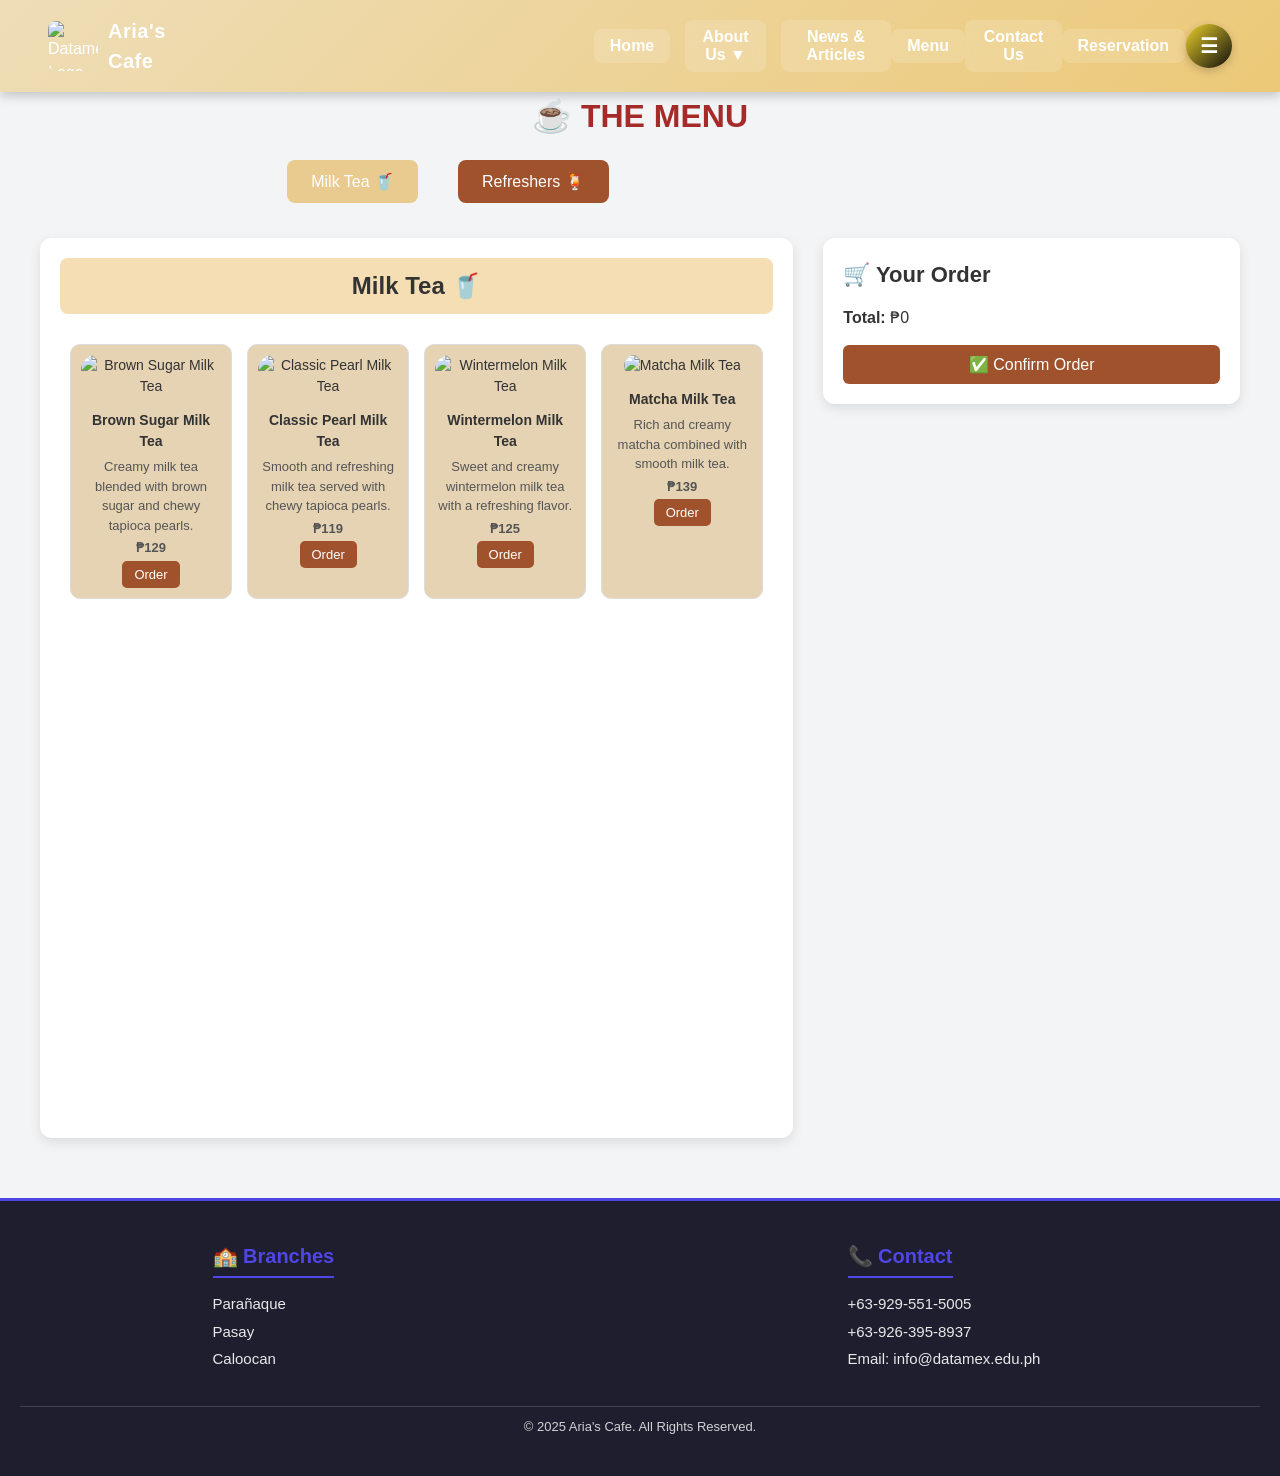
==== menu.html @ 51f691fb "Add files via upload" ====
<!DOCTYPE html>
<html lang="en">
<head>
<meta charset="UTF-8">
<meta name="viewport" content="width=device-width, initial-scale=1.0">
<title>Aria's Cafe | Menu</title>

<link rel="stylesheet" href="dcsa.css">

<style>
/* MENU + CART LAYOUT */
.menu-cart-container{
  display:flex;
  gap:30px;
  align-items:flex-start;
  max-width:1200px;
  margin:30px auto;
}

/* LEFT MENU AREA */
.menu-section{
  flex:2;
}

/* RIGHT CART */
#cart{
  flex:1;
  position:sticky;
  top:100px;
  height:fit-content;
}

/* MOBILE */
@media(max-width:900px){
  .menu-cart-container{
    flex-direction:column;
  }
  #cart{
    position:static;
  }
}

.checkout-box{
  width:750px;
  max-width:95%;
  max-height:90vh;
  overflow-y:auto;

  background:white;
  padding:30px;
  border-radius:25px;
  box-shadow:0 15px 40px rgba(0,0,0,.25);
}

.checkout-box h2{
  text-align:center;
  color:brown;
  margin-bottom:20px;
}

.order-summary{
  background:#faf7ef;
  padding:15px;
  border-radius:12px;
  margin-bottom:20px;
}

.order-summary h3{
  margin-top:0;
  color:brown;
}

.order-summary p{
  display:flex;
  justify-content:space-between;
}

.grand-total{
  font-size:18px;
  color:brown;
}

.checkout-group{
  margin-bottom:15px;
}

.checkout-group label{
  display:block;
  margin-bottom:6px;
  font-weight:bold;
}

.checkout-group input,
.checkout-group select{
  width:100%;
  padding:12px;
  border:1px solid #ddd;
  border-radius:10px;
  box-sizing:border-box;
}

.delivery-info{
  background:#fff7d6;
  padding:12px;
  border-radius:10px;
  margin:15px 0;
  text-align:center;
}

.checkout-buttons{
  display:flex;
  gap:10px;
}

.btn-confirm,
.btn-cancel{
  flex:1;
  padding:12px;
  border:none;
  border-radius:10px;
  cursor:pointer;
  font-size:15px;
}

.btn-confirm{
  background:brown;
  color:white;
}

.btn-cancel{
  background:#ddd;
}

.gcash-qr{
  width:150px;
  max-width:100%;
  display:block;
  margin:20px auto;
  border-radius:20px;
  box-shadow:0 6px 20px rgba(0,0,0,.2);
}
</style>

</head>
<body>

<!-- ===== NAVIGATION ===== -->
<nav>
  <div style="display: flex; align-items: center; gap: 10px;">
    <img src="img/olog.jpg" alt="Datamex Logo" style="width: 50px; height: 50px;">
    <strong>Aria's Cafe</strong>
  </div>
  
  <div class="nav-buttons">
    <button class="btn" onclick="window.location.href='index.html'">Home</button>
    <div class="dropdown">
      <button class="btn">About Us ▼</button>
      <div class="dropdown-content">
        <button onclick="window.location.href='history.html'">Our History</button>   
        <button onclick="window.location.href='mission.html'">Our Mission & Vision</button>
      </div>
    </div>

    <button class="btn" onclick="window.location.href='news.html'">News & Articles</button>
  </div>

  <button class="btn" onclick="window.location.href='menu.html'">Menu</button>
</div>

  <button class="btn" onclick="window.location.href='contact.html'">Contact Us</button>
</div>

<button class="btn" onclick="window.location.href='reservation.html'">Reservation</button>
</div>

  <div class="profile-wrapper" id="profileWrapper">
    <button id="profileBtn" class="profile-btn" aria-haspopup="true" aria-expanded="false">☰</button>
    <ul id="profileMenu" class="profile-menu">
      <li><a href="profile.html" class="profile-item">👤 My Profile</a></li>
      <li><a href="login.html" id="logoutBtn" class="profile-item">➜] Logout</a></li>
    </ul>
  </div>
</nav>

<!-- ================= MENU SECTION ================= -->
<section class="section">

<h2 style="text-align:center;font-size:32px;color:brown;">
☕ THE MENU
</h2>

<!-- MENU TABS -->
<div class="menu-tabs">
  <button class="tablink active" onclick="openMenu('hot',this)">Milk Tea 🥤</button>
  <button class="tablink" onclick="openMenu('iced',this)">Refreshers 🍹</button>
</div>

<div class="menu-cart-container">

<!-- ================= LEFT MENU ================= -->
<div class="menu-section">

 <!-- HOT -->
<div id="hot" class="menu" style="display:block">
  <h2>Milk Tea 🥤</h2>
  <div class="menu-grid" id="hotList"></div>
</div>

<!-- ICED -->
<div id="iced" class="menu">
  <h2>Refreshers 🍹</h2>
  <div class="menu-grid" id="icedList"></div>
</div>

</div>

<!-- ================= CART ================= -->
<div id="cart" class="cart-container">
  <h3>🛒 Your Order</h3>

  <ul id="cart-list" class="cart-list"></ul>

  <p class="cart-total">
    <strong>Total:</strong> ₱<span id="cart-total">0</span>
  </p>

  <button id="confirm-btn" class="confirm-btn" onclick="openCheckout()">
    ✅ Confirm Order
  </button>
</div>

<!-- ================= POPUP ================= -->
<div id="popup" class="popup">
  <div class="popup-content">
    <h3 id="popup-title">Item Added</h3>
    <p id="popup-message"></p>
  </div>
</div>

</section>

<!-- ================= CHECKOUT MODAL ================= -->
<div id="checkoutModal" class="checkout-overlay">

  <div class="checkout-box">

    <h2>🧾 Checkout</h2>

    <!-- ORDER SUMMARY -->
    <div class="order-summary">

      <h3>🛒 Order Summary</h3>

      <div id="checkoutItems"></div>

    </div>

    <!-- CUSTOMER INFO -->

    <div class="checkout-group">
      <label>👤 Full Name</label>
      <input
        type="text"
        id="cName"
        readonly
      >
    </div>

    <div class="checkout-group">
      <label>📱 Phone Number</label>
      <input
        type="tel"
        id="cPhone"
        placeholder="09XXXXXXXXXX"
      >
    </div>

    <div class="checkout-group">
      <label>📍 Delivery Address</label>
      <input
        type="text"
        id="cAddress"
        placeholder="Enter complete address"
      >
    </div>

    <div class="checkout-group">
      <label>💳 Payment Method</label>

      <select id="cPayment" onchange="toggleGCash(); updateTotal();">
        <option value="COD">
          Cash on Delivery
        </option>

        <option value="GCash">
          GCash
        </option>
      </select>
    </div>

    <!-- GCash Section -->

    <div
      id="gcashField"
      class="checkout-group"
      style="display:none;"
    >

      <h4>💳 GCash Payment</h4>

      <p style="text-align:center;">
        Send payment to:
        <strong>09123456789</strong>
      </p>

      <img
        src="img/QR Code.png"
        alt="GCash QR Code"
        class="gcash-qr"
      >

      <label>Reference Number</label>

      <input
        type="text"
        id="referenceNumber"
        placeholder="Enter GCash Reference Number"
      >

    </div>

    <!-- DELIVERY INFO -->

    <div class="delivery-info">
      🚚 Estimated Delivery:
      <strong>20 - 30 Minutes</strong>
    </div>

    <!-- TOTAL SECTION -->

    <div class="checkout-total-box">

      <div class="total-row">
        <span>Subtotal</span>
        <strong>
          ₱<span id="checkoutSubtotal">0</span>
        </strong>
      </div>

      <div class="total-row">
        <span>Delivery Fee</span>
        <strong>₱<span id="checkoutDeliveryFee">0</span></strong>
      </div>

      <div class="total-row grand-total">
        <span>Total</span>
        <strong>
          ₱<span id="checkoutTotal">0</span>
        </strong>
      </div>

    </div>

    <!-- BUTTONS -->

    <div class="checkout-buttons">

      <button
        class="btn-confirm"
        onclick="placeOrder()"
      >
        ✅ Place Order
      </button>

      <button
        class="btn-cancel"
        onclick="closeCheckout()"
      >
        Cancel
      </button>

    </div>

  </div>

</div>

<!-- ================= FOOTER ================= -->
<footer>
  <div class="footer-container">

    <div class="footer-section">
      <h2>🏫 Branches</h2>
      <p>Parañaque</p>
      <p>Pasay</p>
      <p>Caloocan</p>
    </div>

    <div class="footer-section">
      <h2>📞 Contact</h2>
      <p>+63-929-551-5005</p>
      <p>+63-926-395-8937</p>
      <p>Email: info@datamex.edu.ph</p>
    </div>

  </div>

  <p class="footer-bottom">
    © 2025 Aria's Cafe. All Rights Reserved.
  </p>
</footer>
<script>
const currentUser =
  JSON.parse(localStorage.getItem("currentUser"));
  
  const ordersKey =
  "orders_" + currentUser.email;
  
  let orders =
  JSON.parse(localStorage.getItem(ordersKey)) || [];
  
  const newOrder = {
    id: Date.now(),
    userId: currentUser.id,
    userName: currentUser.name,
    userEmail: currentUser.email,
  
    name: product.name,
    price: product.price,
    image: product.image,
  
    status: "Pending"
  };
  
  orders.push(newOrder);
  
  localStorage.setItem(
    ordersKey,
    JSON.stringify(orders)
  );
</script>
<script src="dcsa.js"></script>

</body>
</html>
---- dcsa.css ----
/* =====================================
   GLOBAL STYLES
===================================== */
* {
  box-sizing: border-box;
  margin: 0;
  padding: 0;
}

body {
  font-family: "Segoe UI", Arial, sans-serif;
  background-color: #f3f4f6;
  color: #333;
  line-height: 1.5;
  display: flex;
  flex-direction: column;
  min-height: 100vh;
}

/* Containers */
.container {
  padding: 1rem;
}

.page, main, .content-wrapper {
  flex: 1;
  min-height: 100vh;
}

/* =====================================
   NAVIGATION BAR
===================================== */
nav {
  background: linear-gradient(135deg, #eeddb7, #ecc978);
  color: white;
  padding: 1rem 3rem;
  display: flex;
  justify-content: space-between;
  align-items: center;
  box-shadow: 0 4px 10px rgba(0,0,0,0.2);
  position: sticky;
  top: 0;
  z-index: 1000;
}

nav img {
  border-radius: 8px;
}

nav strong {
  font-size: 20px;
  letter-spacing: 0.5px;
}

.nav-buttons {
  display: flex;
  align-items: center;
  gap: 15px;
  margin-left: 35%;
}

/* Navigation Buttons */
nav button {
  padding: 8px 16px;
  border: none;
  border-radius: 8px;
  cursor: pointer;
  font-size: 16px;
  font-weight: bold;
  transition: all 0.3s ease;
}

nav .btn {
  background: rgba(255, 255, 255, 0.15);
  color: #fff;
  backdrop-filter: blur(6px);
}

nav .btn:hover {
  color: black;
  background-color: white;
  transform: translateY(-2px);
}

nav .btn-outline {
  background: transparent;
  border: 2px solid white;
  color: white;
}

nav .btn-outline:hover {
  background: white;
  color: #b22222;
  transform: translateY(-2px);
}

/* Dropdown */
.dropdown {
  position: relative;
  display: inline-block;
}

.dropdown-content {
  display: none;
  position: absolute;
  background: #f9f9f9;
  min-width: 160px;
  border-radius: 6px;
  box-shadow: 0px 4px 10px rgba(0,0,0,0.1);
  overflow: hidden;
  z-index: 1;
}

.dropdown-content button {
  width: 100%;
  background: none;
  border: none;
  color: #333;
  text-align: left;
  padding: 10px 15px;
  font-size: 14px;
  cursor: pointer;
  transition: background 0.2s;
}

.dropdown-content button:hover {
  background: #e3a023;
  color: white;
}

.dropdown:hover .dropdown-content {
  display: block;
}

/* =====================================
   PROFILE DROPDOWN
===================================== */
.profile-wrapper {
  position: relative;
  display: inline-block;
}

.profile-btn {
  background: linear-gradient(135deg, #ead02a, #0e0d0d);
  color: white;
  font-size: 20px;
  padding: 10px 14px;
  border: none;
  border-radius: 50%;
  cursor: pointer;
  transition: all 0.3s ease;
  box-shadow: 0 3px 10px rgba(0,0,0,0.2);
}

.profile-btn:hover {
  transform: scale(1.1);
  background: linear-gradient(135deg, #0e0d0d, #ead02a);
}

.profile-menu {
  position: absolute;
  top: 55px;
  right: 0;
  background: white;
  border-radius: 10px;
  list-style: none;
  padding: 8px 0;
  margin: 0;
  width: 170px;
  box-shadow: 0 6px 20px rgba(0,0,0,0.15);
  display: none;
  opacity: 0;
  transform: translateY(-10px);
  transition: all 0.25s ease;
  z-index: 999;
}

.profile-menu.show {
  display: block;
  opacity: 1;
  transform: translateY(0);
}

.profile-item {
  display: block;
  padding: 10px 15px;
  text-decoration: none;
  color: #333;
  font-weight: 500;
  transition: background 0.3s, color 0.3s;
}

.profile-item:hover {
  background: linear-gradient(135deg, #004aad1a, #8000001a);
  color: #800000;
}

/* =====================================
   CONTENT & CARDS
===================================== */
.bgimg {
  background: url("img/gb.jpg") center/cover no-repeat;
  min-height: 100vh;
  position: relative;
  color: #e5dcc159;
}

.card {
  background: #fff;
  padding: 1.5rem;
  border-radius: 10px;
  margin-bottom: 1.5rem;
  box-shadow: 0 4px 10px rgba(0,0,0,0.08);
  transition: transform 0.2s ease, box-shadow 0.2s ease;
}

.card:hover {
  transform: translateY(-3px);
  box-shadow: 0 6px 14px rgba(0,0,0,0.12);
}

/* Inputs */
.input {
  width: 100%;
  padding: 10px 12px;
  margin: 8px 0;
  border: 1.5px solid #d1d5db;
  border-radius: 6px;
  font-size: 15px;
  outline: none;
  transition: border-color 0.2s, box-shadow 0.2s;
}

.input:focus {
  border-color: #4F46E5;
  box-shadow: 0 0 0 3px rgba(79, 70, 229, 0.15);
}

/* Buttons */
.btn-main {
  background: linear-gradient(135deg, #4F46E5, #6366F1);
  color: #fff;
  border: none;
  padding: 10px 18px;
  border-radius: 6px;
  cursor: pointer;
  font-size: 15px;
  font-weight: 500;
  transition: background 0.2s ease, transform 0.1s ease;
}

.btn-main:hover {
  background: linear-gradient(135deg, #4338CA, #4F46E5);
  transform: translateY(-1px);
}

.btn-main:active {
  transform: translateY(1px);
  opacity: 0.9;
}

/* Tables */
table {
  width: 100%;
  border-collapse: collapse;
  margin-top: 10px;
  font-size: 14px;
}

th, td {
  padding: 8px;
  border-bottom: 1px solid #ddd;
  text-align: left;
}

th {
  background: #f3f4f6;
}

.menu {
  display: none;
  max-width: 900px;
  min-height: 100vh;
  margin: 30px auto;
  padding: 20px;
  border-radius: 12px;
  background: #fff;
  box-shadow: 0 4px 12px rgba(0,0,0,0.1);
}

.menu h2 {
  text-align: center;
  background-color: wheat;
  padding: 10px;
  border-radius: 8px;
  margin-bottom: 20px;
}

.menu-grid {
  display: grid;
  grid-template-columns: repeat(auto-fill, minmax(140px, 1fr));
  grid-auto-rows: 1fr;   /* Keeps row height consistent */
  gap: 15px;
  max-height: 550px;   
  overflow-y: auto;     
  padding: 10px;
}

.menu-item {
  background: rgb(229, 211, 179);
  border: 1px solid #ddd;
  border-radius: 10px;
  padding: 10px;
  text-align: center;
  font-size: 14px;
}

.menu-item img {
  width: 100%;
  height: 150px;   /* smaller images */
  object-fit: cover;
  border-radius: 8px;
  margin-bottom: 8px;
}

.menu-item h5 {
  margin: 5px 0;
  font-size: 14px;
  font-weight: 600;
  color: #333;
}

.menu-description{
  font-size:13px;
  color:#777;
  line-height:1.5;
  min-height:40px;
  margin:8px 10px;
}

.menu-price{
  font-size:17px;
  font-weight:bold;
  color:brown;
  margin:8px 0;
}

.menu-item{
  text-align:center;
}

.menu-item img{
  width:100%;
  height:180px;
  object-fit:cover;
  border-radius:15px;
}

.menu-item p {
  margin: 3px 0;
  color: #555;
  font-size: 13px;
}

.menu-item button {
  background: #a0522d;
  color: white;
  border: none;
  padding: 6px 12px;
  border-radius: 5px;
  cursor: pointer;
  font-size: 13px;
}

.menu-item button:hover {
  background: #8b3e1e;
}

/* Tabs */
.menu-tabs {
  display: flex;
  justify-content: center;
  margin-top: 20px;
  margin-bottom: -25px;
  gap: 40px;
  margin-right: 30%;
}

.tablink {
  background-color: #a0522d;
  color: #fff;
  border: none;
  padding: 12px 24px;
  border-radius: 8px;
  cursor: pointer;
  font-size: 16px;
  transition: 0.3s;
}

.tablink:hover {
  background-color: #8b3e1e;
  transform: translateY(-2px);
}

.tablink.active {
  background-color:  rgb(233, 202, 143);  
}


.order-btn, .remove-btn, #confirm-btn {
  background: #a0522d;
  color: #fff;
  border: none;
  padding: 8px 14px;
  border-radius: 6px;
  cursor: pointer;
  transition: 0.3s;
}

.order-btn:hover, .remove-btn:hover, #confirm-btn:hover {
  background: #8b3e1e;
}

.remove-btn {
  margin-left: 10px;
  background: rgb(237, 232, 233);
}


/* ================================
   CART SECTION
================================ */

#cart {
  max-width: 650px;
  margin: 30px auto;
  padding: 20px;
  background: #ffffff;
  border-radius: 12px;
  box-shadow: 0 4px 12px rgba(0,0,0,0.1);
}

#cart h3 {
  margin-bottom: 15px;
  font-size: 22px;
}

/* Cart List */
#cart ul {
  list-style: none;
  padding: 0;
  margin: 0;
}

/* Each Cart Item */
#cart-list li {
  display: flex;
  align-items: center;
  gap: 12px;
  margin-bottom: 10px;
  padding: 8px;
  border-bottom: 1px solid #eee;
}

/* Product Image */
.cart-img {
  width: 45px;
  height: 45px;
  object-fit: cover;
  border-radius: 6px;
}

/* Item Info */
.cart-info {
  flex: 1;
  font-size: 14px;
}

/* Remove Button */
.remove-btn {
  cursor: pointer;
  color: red;
  font-size: 12px;
  transition: 0.2s;
}

.remove-btn:hover {
  transform: scale(1.1);
}

/* Confirm Order Button */
#confirm-btn {
  margin-top: 15px;
  width: 100%;
  font-size: 16px;
  padding: 10px;

}
/* Popup overlay */
.popup {
display: none; 
position: fixed;
z-index: 2000; 
left: 0;
top: 0;
width: 100%; 
height: 100%; 
background: rgba(0,0,0,0.4); 
justify-content: center;
align-items: center;
}

/* Popup box */
.popup-content {
position: relative;
background: #fff;
padding: 20px;
border-radius: 12px;
width: 300px;
text-align: center;
box-shadow: 0 4px 10px rgba(0,0,0,0.3); 
animation: pop 0.3s ease-in-out;
}

@keyframes pop {
from { transform: scale(0.7); opacity: 0; }
to { transform: scale(1); opacity: 1; }
}

/* CHECKOUT OVERLAY */
.checkout-overlay{
  display:none;
  position:fixed;
  top:0; left:0;
  width:100%; height:100%;
  background:rgba(0,0,0,0.6);
  justify-content:center;
  align-items:center;
  z-index:999;
}

/* BOX */
.checkout-box{
  background:white;
  padding:25px;
  border-radius:12px;
  width:320px;
  animation:fadeIn 0.3s ease;
}

/* GROUP */
.checkout-group{
  margin-bottom:12px;
  display:flex;
  flex-direction:column;
}

.checkout-group label{
  font-size:14px;
  margin-bottom:5px;
}

.checkout-group input,
.checkout-group select{
  padding:10px;
  border-radius:6px;
  border:1px solid #ccc;
}

/* BUTTONS */
.checkout-buttons{
  display:flex;
  gap:10px;
  margin-top:10px;
}

.btn-confirm{
  flex:1;
  background:brown;
  color:white;
  border:none;
  padding:10px;
  border-radius:6px;
  cursor:pointer;
}

.btn-cancel{
  flex:1;
  background:#ddd;
  border:none;
  padding:10px;
  border-radius:6px;
  cursor:pointer;
}

/* ANIMATION */
@keyframes fadeIn{
  from{opacity:0; transform:scale(0.9);}
  to{opacity:1; transform:scale(1);}
}

/* =====================================
   RESERVATION SECTION - LARGE
===================================== */

.reservation-section {
  width: 100%;
  max-width: 750px;
  margin: 40px auto;
  padding: 45px 55px;
  background: #fff8f0;
  border-radius: 18px;
  box-shadow: 0 8px 25px rgba(0,0,0,0.12);
  text-align: center;
  font-family: "Poppins", sans-serif;
}

/* Reservation Title */
.reservation-section h3 {
  font-size: 30px;
  color: #6b4226;
  margin-bottom: 10px;
}

/* Description */
.reservation-section p {
  font-size: 17px;
  color: #555;
  margin-bottom: 30px;
}

/* Form */
.reservation-form {
  width: 100%;
}

/* Form Groups */
.reservation-form .form-group {
  margin-bottom: 24px;
  text-align: left;
}

/* Labels */
.reservation-form label {
  font-size: 16px;
  font-weight: 700;
  display: block;
  margin-bottom: 8px;
  color: #6b4226;
}

/* Input Fields */
.reservation-form input,
.reservation-form select {
  width: 100%;
  height: 52px;
  padding: 12px 16px;
  border: 1.5px solid #d1bfa7;
  border-radius: 10px;
  font-size: 16px;
  outline: none;
  background: white;
  transition: 0.3s;
}

/* Focus */
.reservation-form input:focus,
.reservation-form select:focus {
  border-color: #b17852;
  box-shadow: 0 0 8px rgba(177,120,82,0.35);
}

/* Reserve Button */
.reserve-btn {
  width: 100%;
  height: 55px;
  padding: 14px;
  margin-top: 8px;
  background: #b17852;
  color: white;
  font-size: 18px;
  font-weight: bold;
  border: none;
  border-radius: 10px;
  cursor: pointer;
  transition: 0.3s;
}

.reserve-btn:hover {
  background: #6b4226;
  transform: translateY(-2px);
  box-shadow: 0 5px 12px rgba(0,0,0,0.15);
}

/* =====================================
   FOOTER
===================================== */
footer {
  background: #1e1e2f;
  color: white;
  padding: 40px 20px;
  border-top: 3px solid #4F46E5;
  margin-top: auto;
}

.footer-container {
  display: flex;
  justify-content: space-around;
  flex-wrap: wrap;
  gap: 30px;
}

.footer-section {
  min-width: 220px;
}

.footer-section h2 {
  color: #4F46E5;
  font-size: 20px;
  margin-bottom: 10px;
  border-bottom: 2px solid #4F46E5;
  display: inline-block;
  padding-bottom: 5px;
}

.footer-section p {
  margin: 5px 0;
  font-size: 15px;
  opacity: 0.9;
}

.footer-section a {
  color: #bbb;
  text-decoration: none;
  transition: color 0.2s;
}

.footer-section a:hover {
  color: #fff;
}

.footer-bottom {
  text-align: center;
  border-top: 1px solid rgba(255,255,255,0.2);
  margin-top: 30px;
  padding-top: 10px;
  font-size: 13px;
  opacity: 0.8;
}

@media (max-width: 600px) {
  .footer-container {
    flex-direction: column;
    align-items: center;
    text-align: center;
  }
}

/* =====================================
   HOME HERO SECTION
===================================== */

.home-hero {
  position: relative;
  min-height: 680px;
  background-image: url("img/gb.jpg");
  background-size: cover;
  background-position: center;
  display: flex;
  align-items: center;
  justify-content: center;
  overflow: hidden;
}

.hero-overlay {
  position: absolute;
  inset: 0;
  background: linear-gradient(
    90deg,
    rgba(35, 20, 10, 0.82),
    rgba(35, 20, 10, 0.48),
    rgba(35, 20, 10, 0.25)
  );
}

.hero-content {
  position: relative;
  z-index: 2;
  text-align: center;
  color: white;
  max-width: 850px;
  padding: 40px 20px;
  animation: heroFade 1s ease;
}

.hero-small {
  font-size: 18px;
  font-weight: bold;
  letter-spacing: 5px;
  margin-bottom: 10px;
  color: #f4d49a;
}

.hero-content h1 {
  font-family: Georgia, serif;
  font-size: 72px;
  margin: 0;
  text-shadow: 3px 4px 10px rgba(0,0,0,0.5);
}

.hero-subtitle {
  font-family: "Brush Script MT", cursive;
  font-size: 35px;
  margin-top: 5px;
}

.hero-description {
  max-width: 600px;
  margin: 20px auto;
  font-size: 18px;
  line-height: 1.7;
  color: #f5eee6;
}

.hero-buttons {
  display: flex;
  justify-content: center;
  gap: 15px;
  margin-top: 30px;
  flex-wrap: wrap;
}

.hero-btn {
  border: none;
  padding: 14px 28px;
  border-radius: 30px;
  background: #a0522d;
  color: white;
  font-size: 16px;
  font-weight: bold;
  cursor: pointer;
  transition: 0.3s;
  box-shadow: 0 5px 15px rgba(0,0,0,0.25);
}

.hero-btn:hover {
  background: #7d3b20;
  transform: translateY(-3px);
}

.hero-btn.outline {
  background: rgba(255,255,255,0.12);
  border: 2px solid white;
}

.hero-btn.outline:hover {
  background: white;
  color: #6b4226;
}

@keyframes heroFade {
  from {
    opacity: 0;
    transform: translateY(25px);
  }

  to {
    opacity: 1;
    transform: translateY(0);
  }
}


/* =====================================
   FEATURED SECTION
===================================== */

.featured-section {
  background: #fff8ef;
  padding: 70px 8%;
}

.section-title {
  text-align: center;
  margin-bottom: 45px;
}

.section-title p {
  color: #a0522d;
  font-size: 14px;
  font-weight: bold;
  letter-spacing: 3px;
  margin-bottom: 5px;
}

.section-title h2 {
  color: #4b2e1f;
  font-family: Georgia, serif;
  font-size: 36px;
  margin-bottom: 10px;
}

.section-title span {
  font-size: 28px;
}

.featured-grid {
  display: grid;
  grid-template-columns: repeat(3, 1fr);
  gap: 25px;
  max-width: 1100px;
  margin: auto;
}

.featured-card {
  background: white;
  border-radius: 18px;
  overflow: hidden;
  box-shadow: 0 6px 20px rgba(0,0,0,0.12);
  transition: 0.3s;
}

.featured-card:hover {
  transform: translateY(-8px);
  box-shadow: 0 12px 28px rgba(0,0,0,0.18);
}

.featured-card img {
  width: 100%;
  height: 320px;
  object-fit: cover;
  display: block;
}

.featured-info {
  padding: 22px;
  text-align: center;
}

.featured-info h3 {
  color: #6b4226;
  font-size: 22px;
  margin-bottom: 8px;
}

.featured-info p {
  color: #777;
  font-size: 14px;
  line-height: 1.6;
}


/* =====================================
   HOME RESPONSIVE
===================================== */

@media (max-width: 800px) {

  .hero-content h1 {
    font-size: 52px;
  }

  .hero-subtitle {
    font-size: 28px;
  }

  .featured-grid {
    grid-template-columns: 1fr;
    max-width: 500px;
  }

}

@media (max-width: 500px) {

  .home-hero {
    min-height: 600px;
  }

  .hero-content h1 {
    font-size: 42px;
  }

  .hero-subtitle {
    font-size: 24px;
  }

  .hero-description {
    font-size: 15px;
  }

  .hero-btn {
    width: 100%;
  }

}
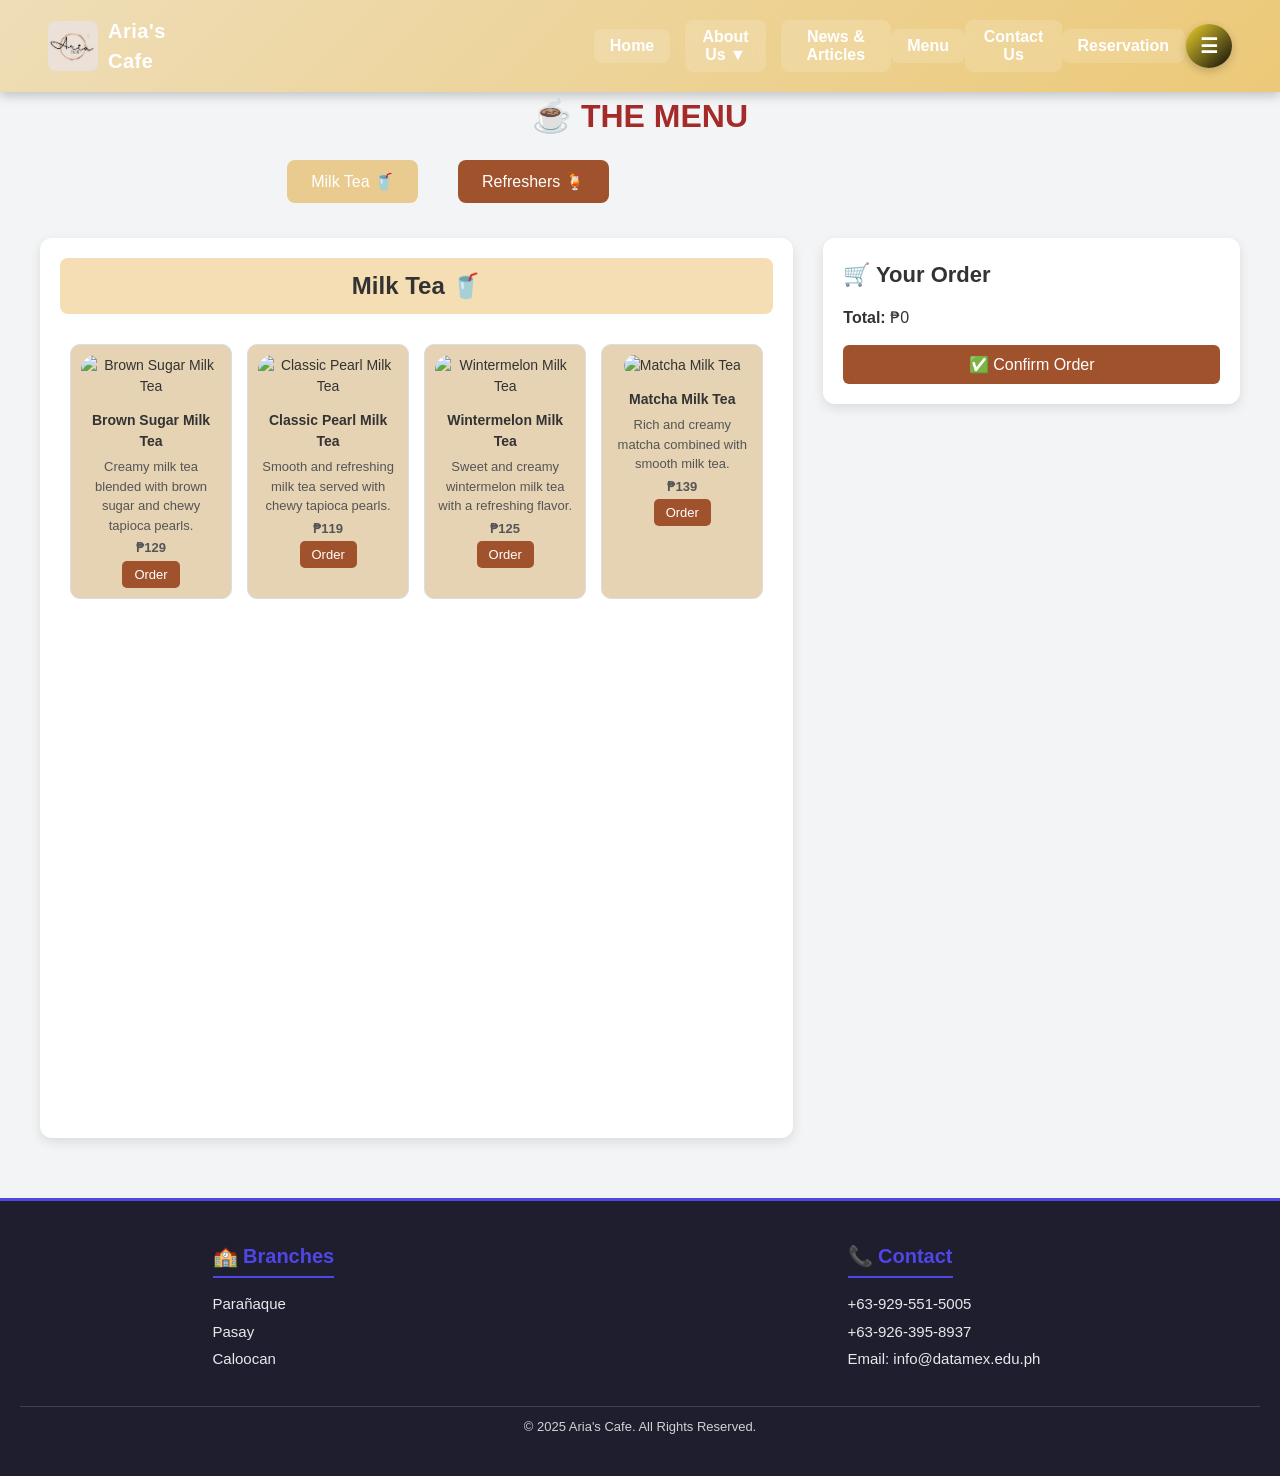
==== commit 19051596: "Update menu.html" ====
--- a/menu.html
+++ b/menu.html
@@ -147,7 +147,7 @@
 <!-- ===== NAVIGATION ===== -->
 <nav>
   <div style="display: flex; align-items: center; gap: 10px;">
-    <img src="img/olog.jpg" alt="Datamex Logo" style="width: 50px; height: 50px;">
+    <img src="olog.jpg" alt="Datamex Logo" style="width: 50px; height: 50px;">
     <strong>Aria's Cafe</strong>
   </div>
   
@@ -442,4 +442,4 @@
 <script src="dcsa.js"></script>
 
 </body>
-</html>+</html>
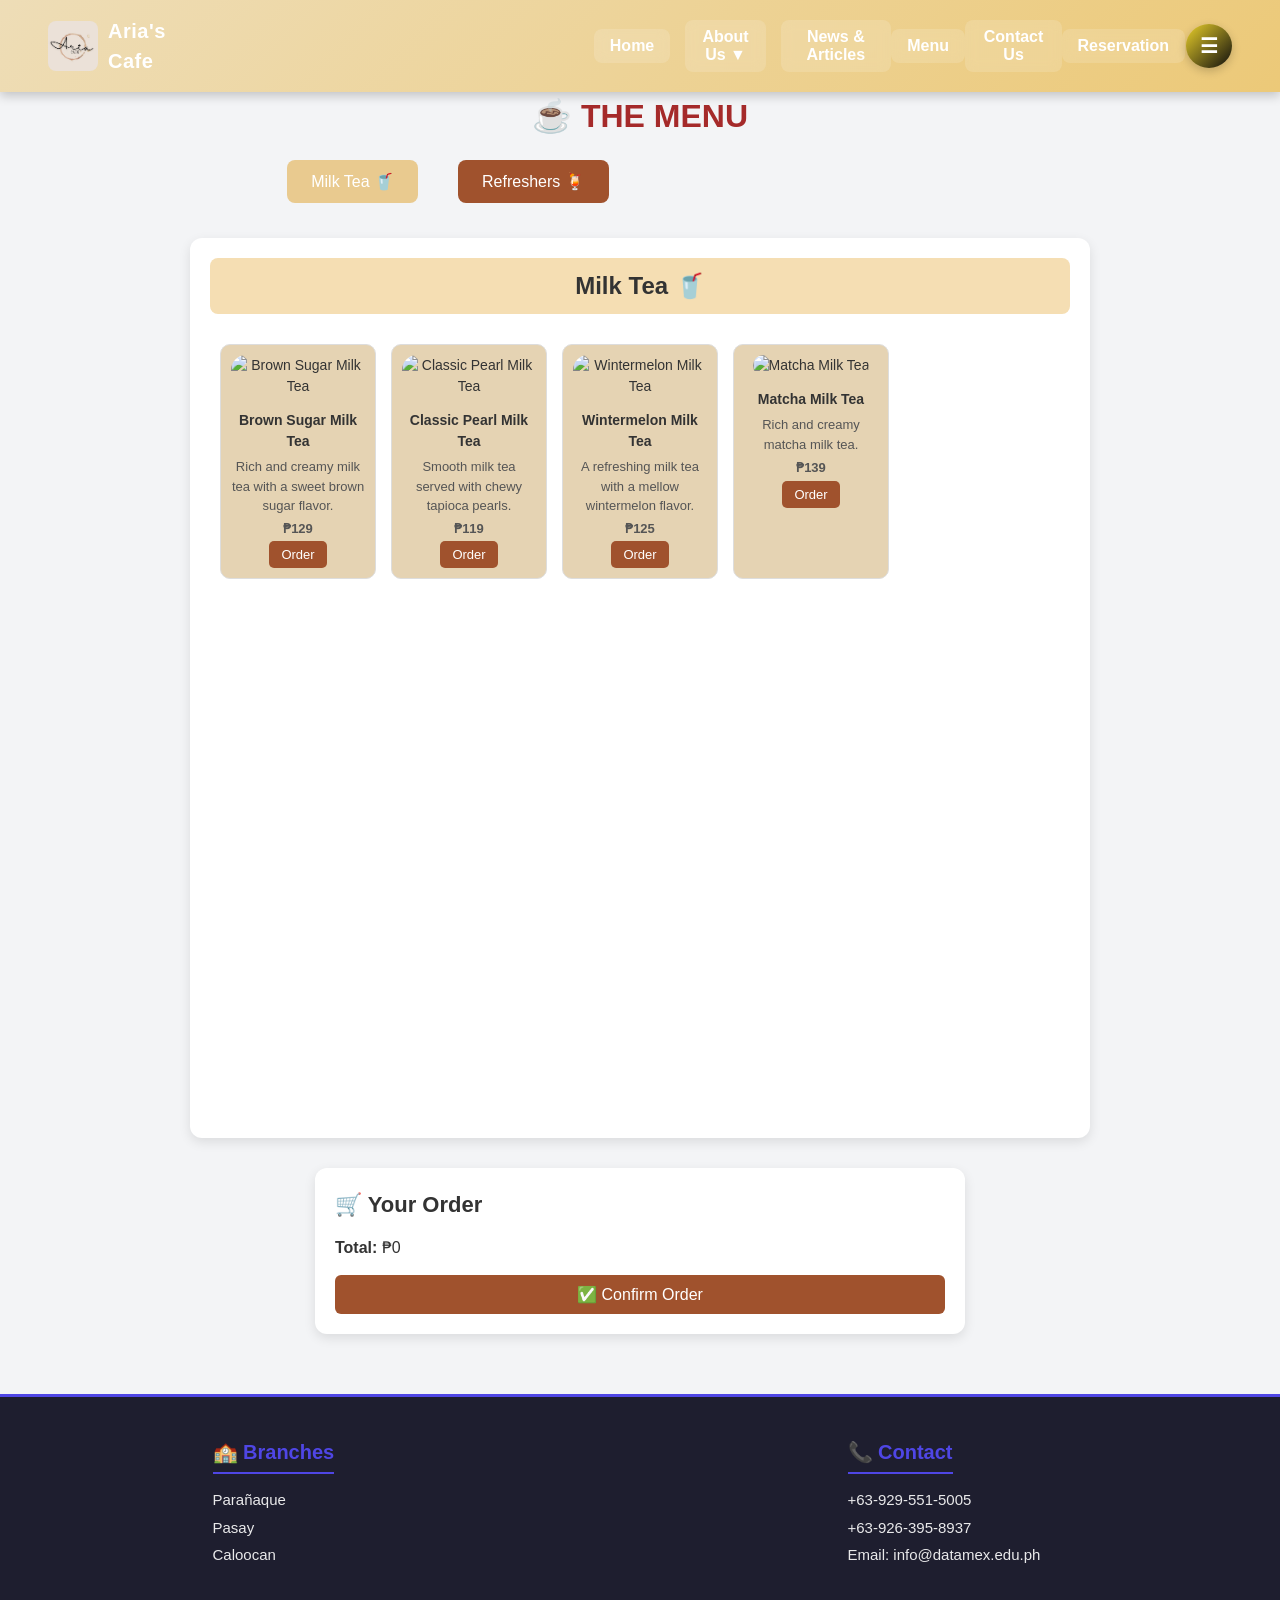
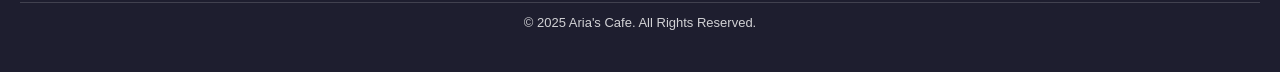
==== commit 3104befc: "Update menu.html" ====
--- a/menu.html
+++ b/menu.html
@@ -200,19 +200,100 @@
 <!-- ================= LEFT MENU ================= -->
 <div class="menu-section">
 
- <!-- HOT -->
+ 
 <div id="hot" class="menu" style="display:block">
   <h2>Milk Tea 🥤</h2>
-  <div class="menu-grid" id="hotList"></div>
-</div>
-
-<!-- ICED -->
+
+  <div class="menu-grid" id="hotList">
+
+    <div class="menu-item">
+      <img src="k1.jpg" alt="OKINAWA">
+      <h5>OKINAWA</h5>
+      <p class="menu-description">gets its unique caramel taste from kokuto, a special roasted brown sugar made on Okinawa island.</p>
+      <p class="menu-price">₱99</p>
+      <button class="order-btn"
+        onclick="addToCart('OKINAWA',99,'k1.jpg')">
+        Order
+      </button>
+    </div>
+
+    <div class="menu-item">
+      <img src="b2.jpg" alt="Classic Pearl Milk Tea">
+      <h5>Classic Pearl Milk Tea</h5>
+      <p class="menu-description">Classic milk tea with chewy tapioca pearls.</p>
+      <p class="menu-price">₱119</p>
+      <button class="order-btn"
+        onclick="addToCart('Classic Pearl Milk Tea',119,'b2.jpg')">
+        Order
+      </button>
+    </div>
+
+    <div class="menu-item">
+      <img src="b3.jpg" alt="Wintermelon Milk Tea">
+      <h5>Wintermelon Milk Tea</h5>
+      <p class="menu-description">Refreshing milk tea with wintermelon flavor.</p>
+      <p class="menu-price">₱125</p>
+      <button class="order-btn"
+        onclick="addToCart('Wintermelon Milk Tea',125,'b3.jpg')">
+        Order
+      </button>
+    </div>
+
+    <div class="menu-item">
+      <img src="b4.jpg" alt="Matcha Milk Tea">
+      <h5>Matcha Milk Tea</h5>
+      <p class="menu-description">Creamy milk tea with rich matcha flavor.</p>
+      <p class="menu-price">₱139</p>
+      <button class="order-btn"
+        onclick="addToCart('Matcha Milk Tea',139,'b4.jpg')">
+        Order
+      </button>
+    </div>
+
+  </div>
+</div>
+
 <div id="iced" class="menu">
   <h2>Refreshers 🍹</h2>
-  <div class="menu-grid" id="icedList"></div>
-</div>
-
-</div>
+
+  <div class="menu-grid" id="icedList">
+
+    <div class="menu-item">
+      <img src="k1.jpg" alt="Strawberry Refresher">
+      <h5>Strawberry Refresher</h5>
+      <p class="menu-description">A fruity strawberry drink.</p>
+      <p class="menu-price">₱129</p>
+      <button class="order-btn"
+        onclick="addToCart('Strawberry Refresher',129,'k1.jpg')">
+        Order
+      </button>
+    </div>
+
+    <div class="menu-item">
+      <img src="k3.jpg" alt="Mango Refresher">
+      <h5>Mango Refresher</h5>
+      <p class="menu-description">A sweet and refreshing mango drink.</p>
+      <p class="menu-price">₱129</p>
+      <button class="order-btn"
+        onclick="addToCart('Mango Refresher',129,'k3.jpg')">
+        Order
+      </button>
+    </div>
+
+    <div class="menu-item">
+      <img src="k2.jpg" alt="Blueberry Refresher">
+      <h5>Blueberry Refresher</h5>
+      <p class="menu-description">A cool and fruity blueberry drink.</p>
+      <p class="menu-price">₱129</p>
+      <button class="order-btn"
+        onclick="addToCart('Blueberry Refresher',129,'k2.jpg')">
+        Order
+      </button>
+    </div>
+
+  </div>
+</div>
+
 
 <!-- ================= CART ================= -->
 <div id="cart" class="cart-container">
--- a/dcsa.css
+++ b/dcsa.css
@@ -199,7 +199,7 @@
    CONTENT & CARDS
 ===================================== */
 .bgimg {
-  background: url("img/gb.jpg") center/cover no-repeat;
+  background: url("./gb.jpg") center/cover no-repeat;
   min-height: 100vh;
   position: relative;
   color: #e5dcc159;
@@ -763,7 +763,7 @@
 .home-hero {
   position: relative;
   min-height: 680px;
-  background-image: url("img/gb.jpg");
+  background-image: url("./gb.jpg");
   background-size: cover;
   background-position: center;
   display: flex;
@@ -993,4 +993,4 @@
     width: 100%;
   }
 
-}+}
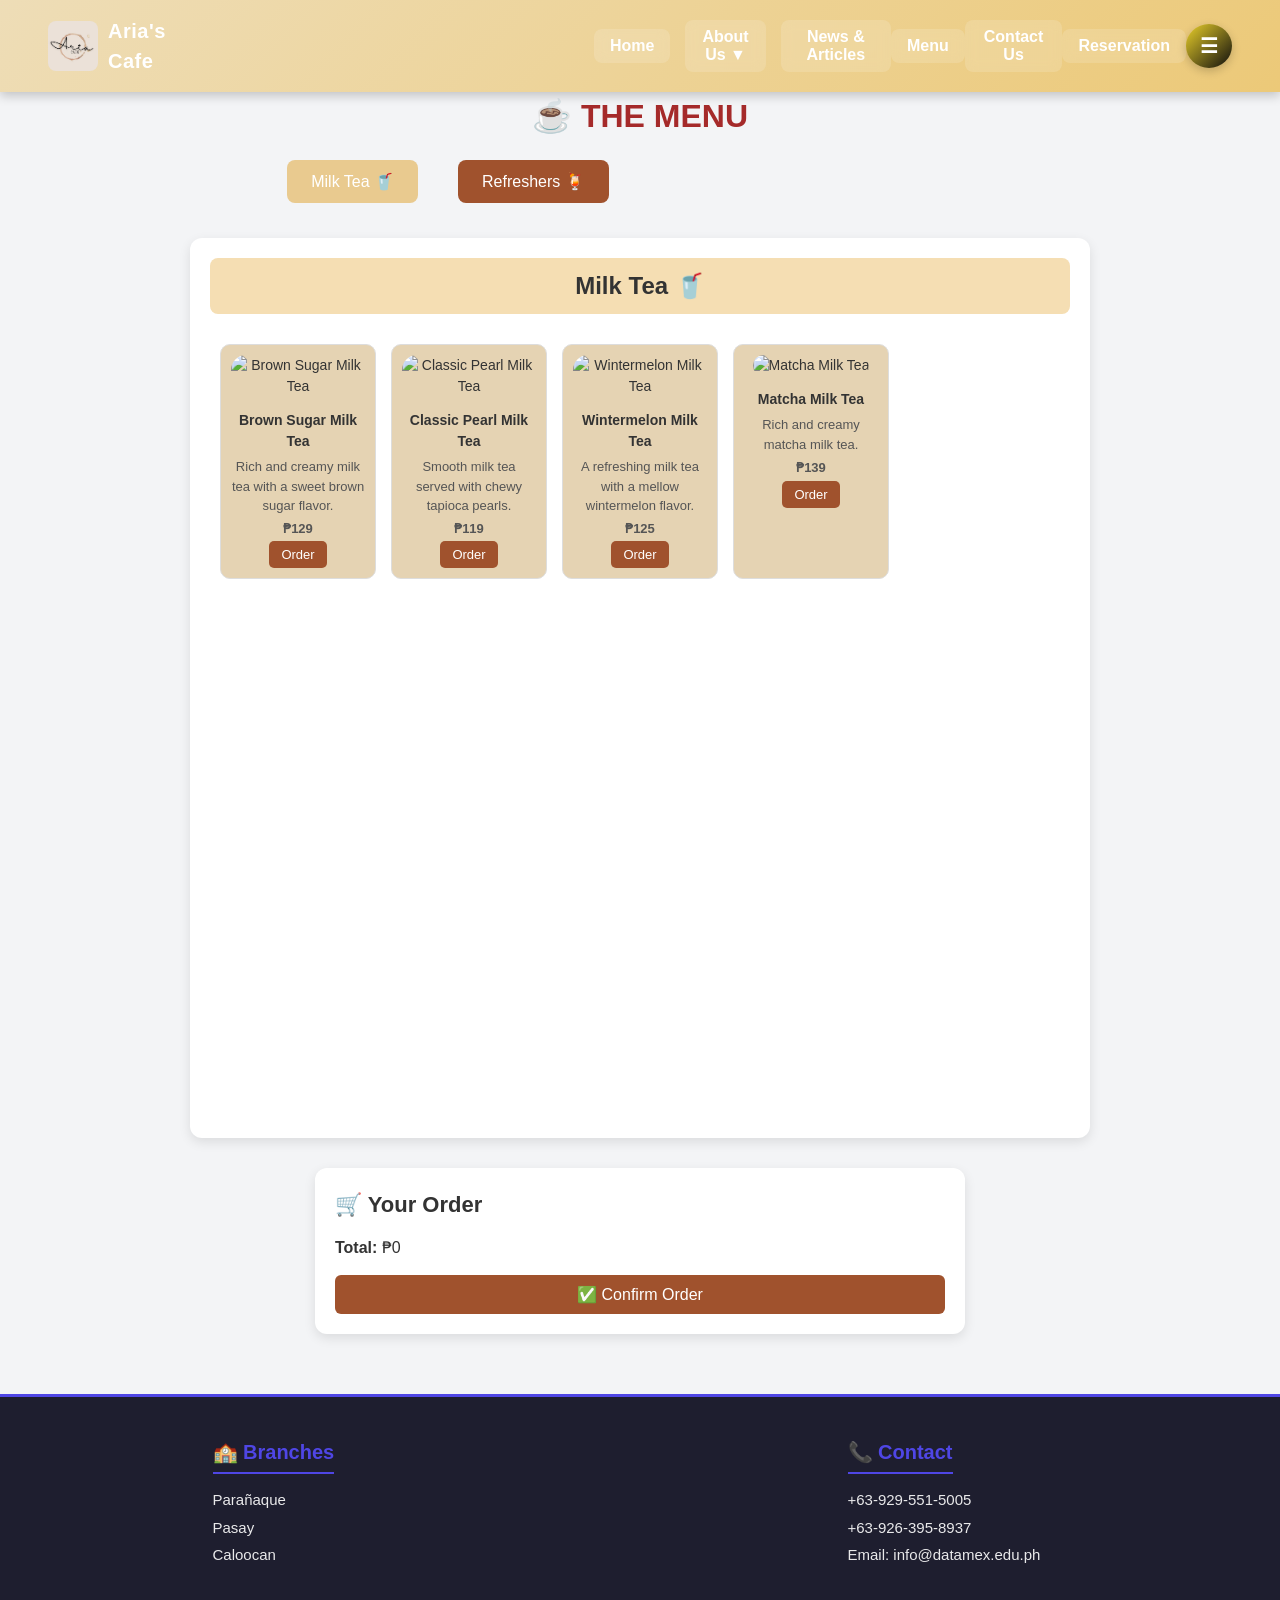
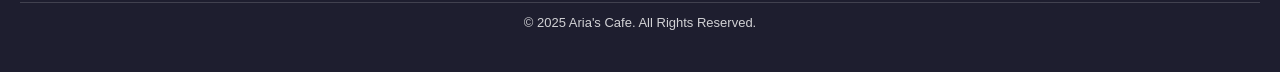
==== commit 10ad712f: "Update menu.html" ====
--- a/menu.html
+++ b/menu.html
@@ -207,12 +207,12 @@
   <div class="menu-grid" id="hotList">
 
     <div class="menu-item">
-      <img src="k1.jpg" alt="OKINAWA">
+      <img src="./k1.jpg" alt="OKINAWA">
       <h5>OKINAWA</h5>
       <p class="menu-description">gets its unique caramel taste from kokuto, a special roasted brown sugar made on Okinawa island.</p>
       <p class="menu-price">₱99</p>
       <button class="order-btn"
-        onclick="addToCart('OKINAWA',99,'k1.jpg')">
+        onclick="addToCart('OKINAWA',99,'./k1.jpg')">
         Order
       </button>
     </div>
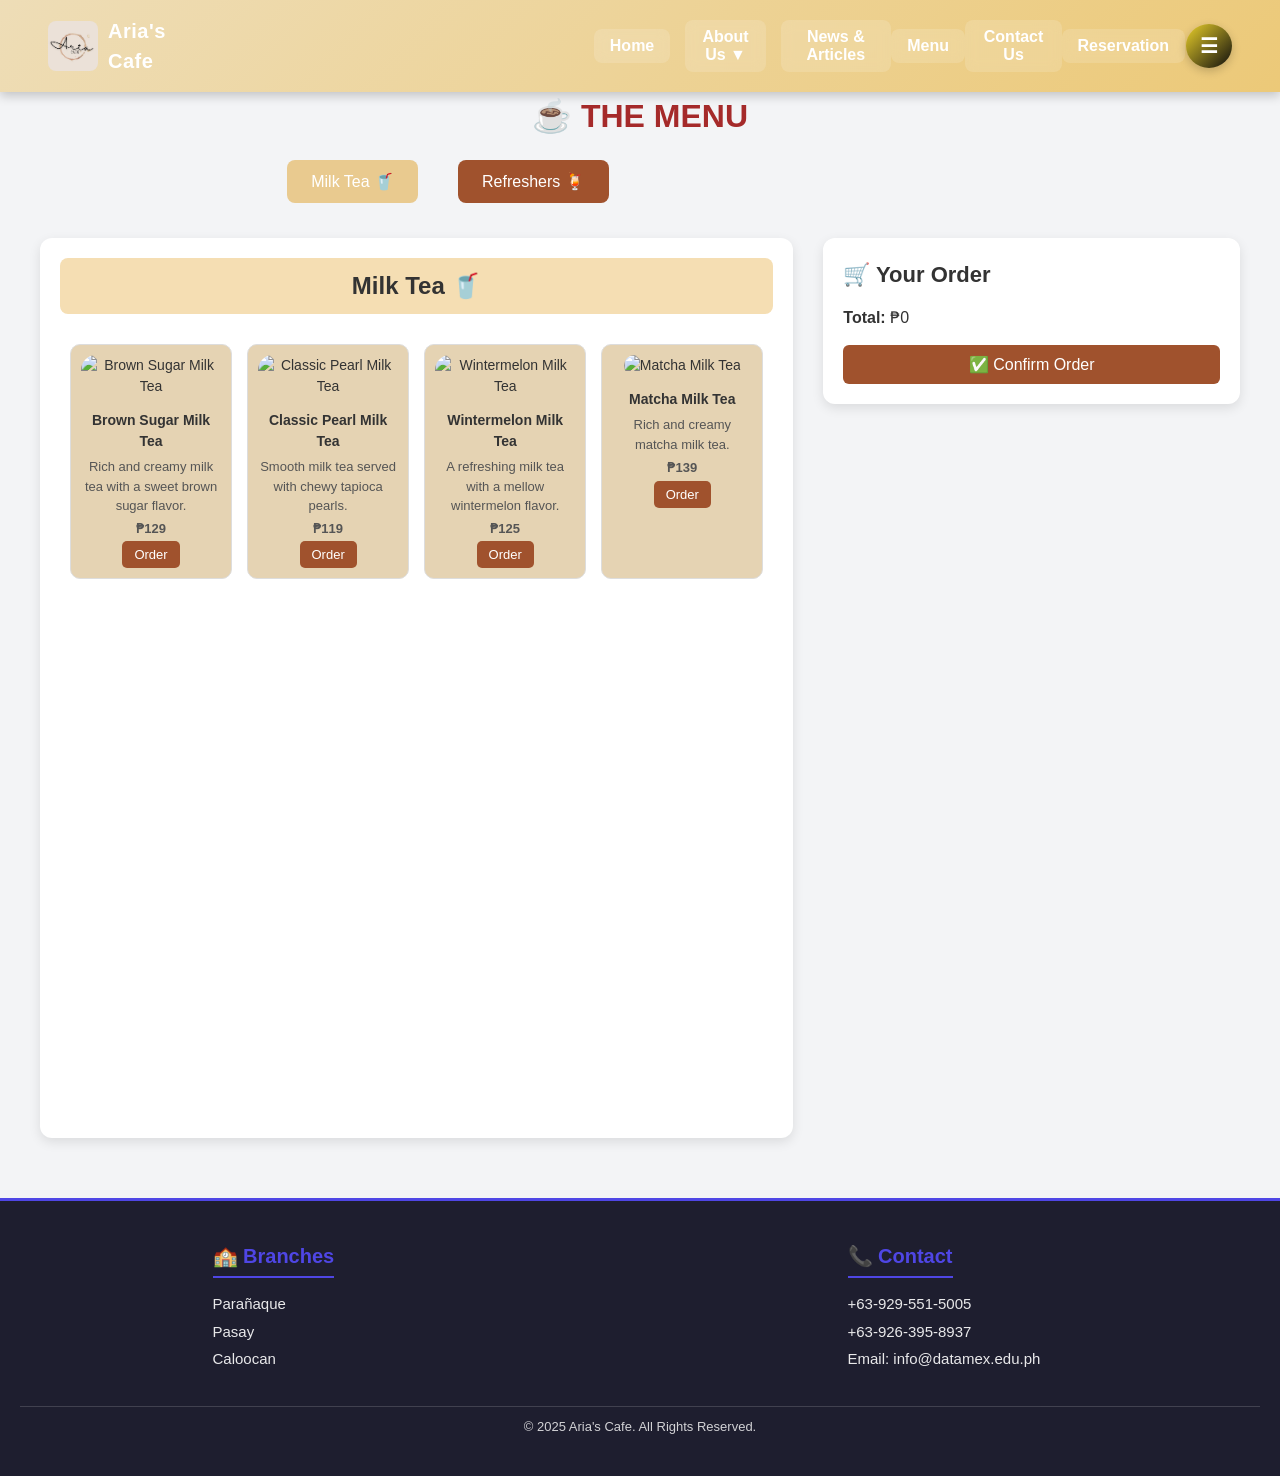
==== commit ec560ee8: "Update menu.html" ====
--- a/menu.html
+++ b/menu.html
@@ -201,97 +201,18 @@
 <div class="menu-section">
 
  
+<!-- HOT -->
 <div id="hot" class="menu" style="display:block">
   <h2>Milk Tea 🥤</h2>
-
-  <div class="menu-grid" id="hotList">
-
-    <div class="menu-item">
-      <img src="./k1.jpg" alt="OKINAWA">
-      <h5>OKINAWA</h5>
-      <p class="menu-description">gets its unique caramel taste from kokuto, a special roasted brown sugar made on Okinawa island.</p>
-      <p class="menu-price">₱99</p>
-      <button class="order-btn"
-        onclick="addToCart('OKINAWA',99,'./k1.jpg')">
-        Order
-      </button>
-    </div>
-
-    <div class="menu-item">
-      <img src="b2.jpg" alt="Classic Pearl Milk Tea">
-      <h5>Classic Pearl Milk Tea</h5>
-      <p class="menu-description">Classic milk tea with chewy tapioca pearls.</p>
-      <p class="menu-price">₱119</p>
-      <button class="order-btn"
-        onclick="addToCart('Classic Pearl Milk Tea',119,'b2.jpg')">
-        Order
-      </button>
-    </div>
-
-    <div class="menu-item">
-      <img src="b3.jpg" alt="Wintermelon Milk Tea">
-      <h5>Wintermelon Milk Tea</h5>
-      <p class="menu-description">Refreshing milk tea with wintermelon flavor.</p>
-      <p class="menu-price">₱125</p>
-      <button class="order-btn"
-        onclick="addToCart('Wintermelon Milk Tea',125,'b3.jpg')">
-        Order
-      </button>
-    </div>
-
-    <div class="menu-item">
-      <img src="b4.jpg" alt="Matcha Milk Tea">
-      <h5>Matcha Milk Tea</h5>
-      <p class="menu-description">Creamy milk tea with rich matcha flavor.</p>
-      <p class="menu-price">₱139</p>
-      <button class="order-btn"
-        onclick="addToCart('Matcha Milk Tea',139,'b4.jpg')">
-        Order
-      </button>
-    </div>
-
-  </div>
-</div>
-
+  <div class="menu-grid" id="hotList"></div>
+</div>
+
+<!-- ICED -->
 <div id="iced" class="menu">
   <h2>Refreshers 🍹</h2>
-
-  <div class="menu-grid" id="icedList">
-
-    <div class="menu-item">
-      <img src="k1.jpg" alt="Strawberry Refresher">
-      <h5>Strawberry Refresher</h5>
-      <p class="menu-description">A fruity strawberry drink.</p>
-      <p class="menu-price">₱129</p>
-      <button class="order-btn"
-        onclick="addToCart('Strawberry Refresher',129,'k1.jpg')">
-        Order
-      </button>
-    </div>
-
-    <div class="menu-item">
-      <img src="k3.jpg" alt="Mango Refresher">
-      <h5>Mango Refresher</h5>
-      <p class="menu-description">A sweet and refreshing mango drink.</p>
-      <p class="menu-price">₱129</p>
-      <button class="order-btn"
-        onclick="addToCart('Mango Refresher',129,'k3.jpg')">
-        Order
-      </button>
-    </div>
-
-    <div class="menu-item">
-      <img src="k2.jpg" alt="Blueberry Refresher">
-      <h5>Blueberry Refresher</h5>
-      <p class="menu-description">A cool and fruity blueberry drink.</p>
-      <p class="menu-price">₱129</p>
-      <button class="order-btn"
-        onclick="addToCart('Blueberry Refresher',129,'k2.jpg')">
-        Order
-      </button>
-    </div>
-
-  </div>
+  <div class="menu-grid" id="icedList"></div>
+</div>
+
 </div>
 
 
